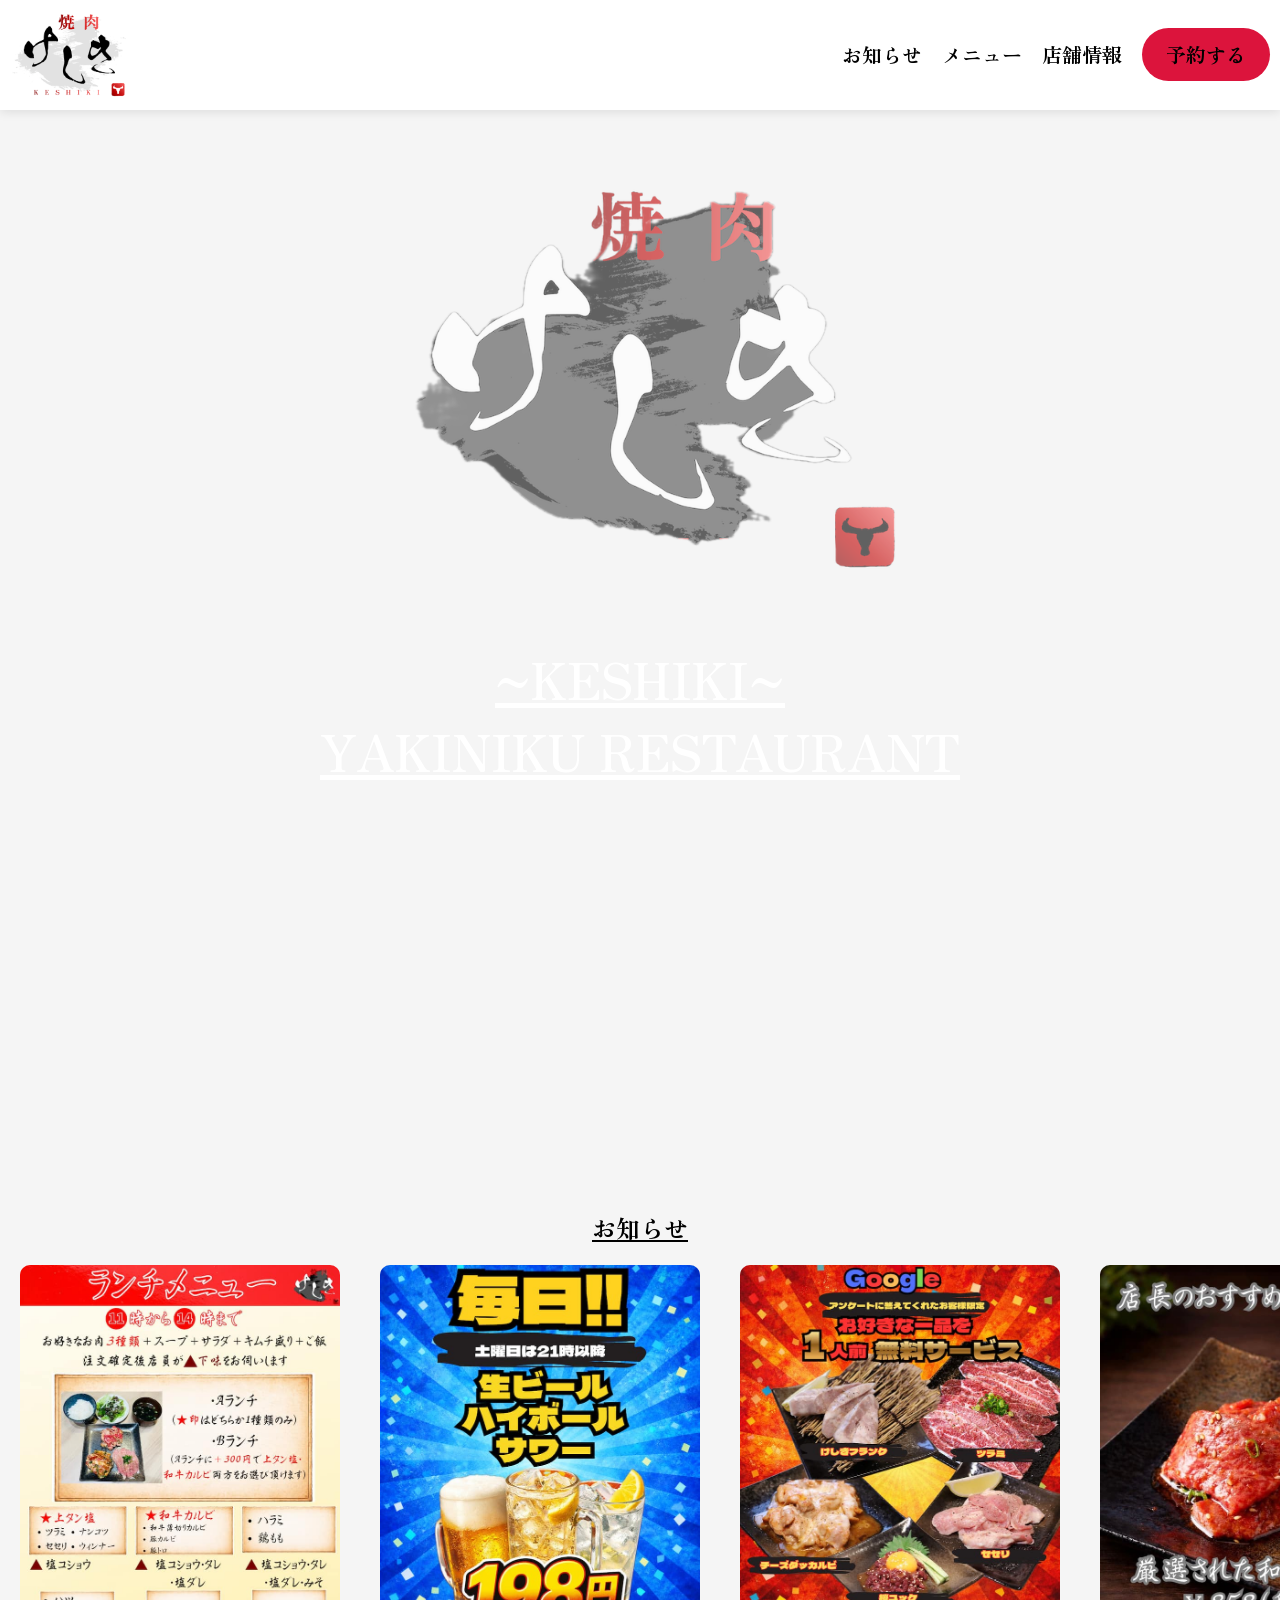
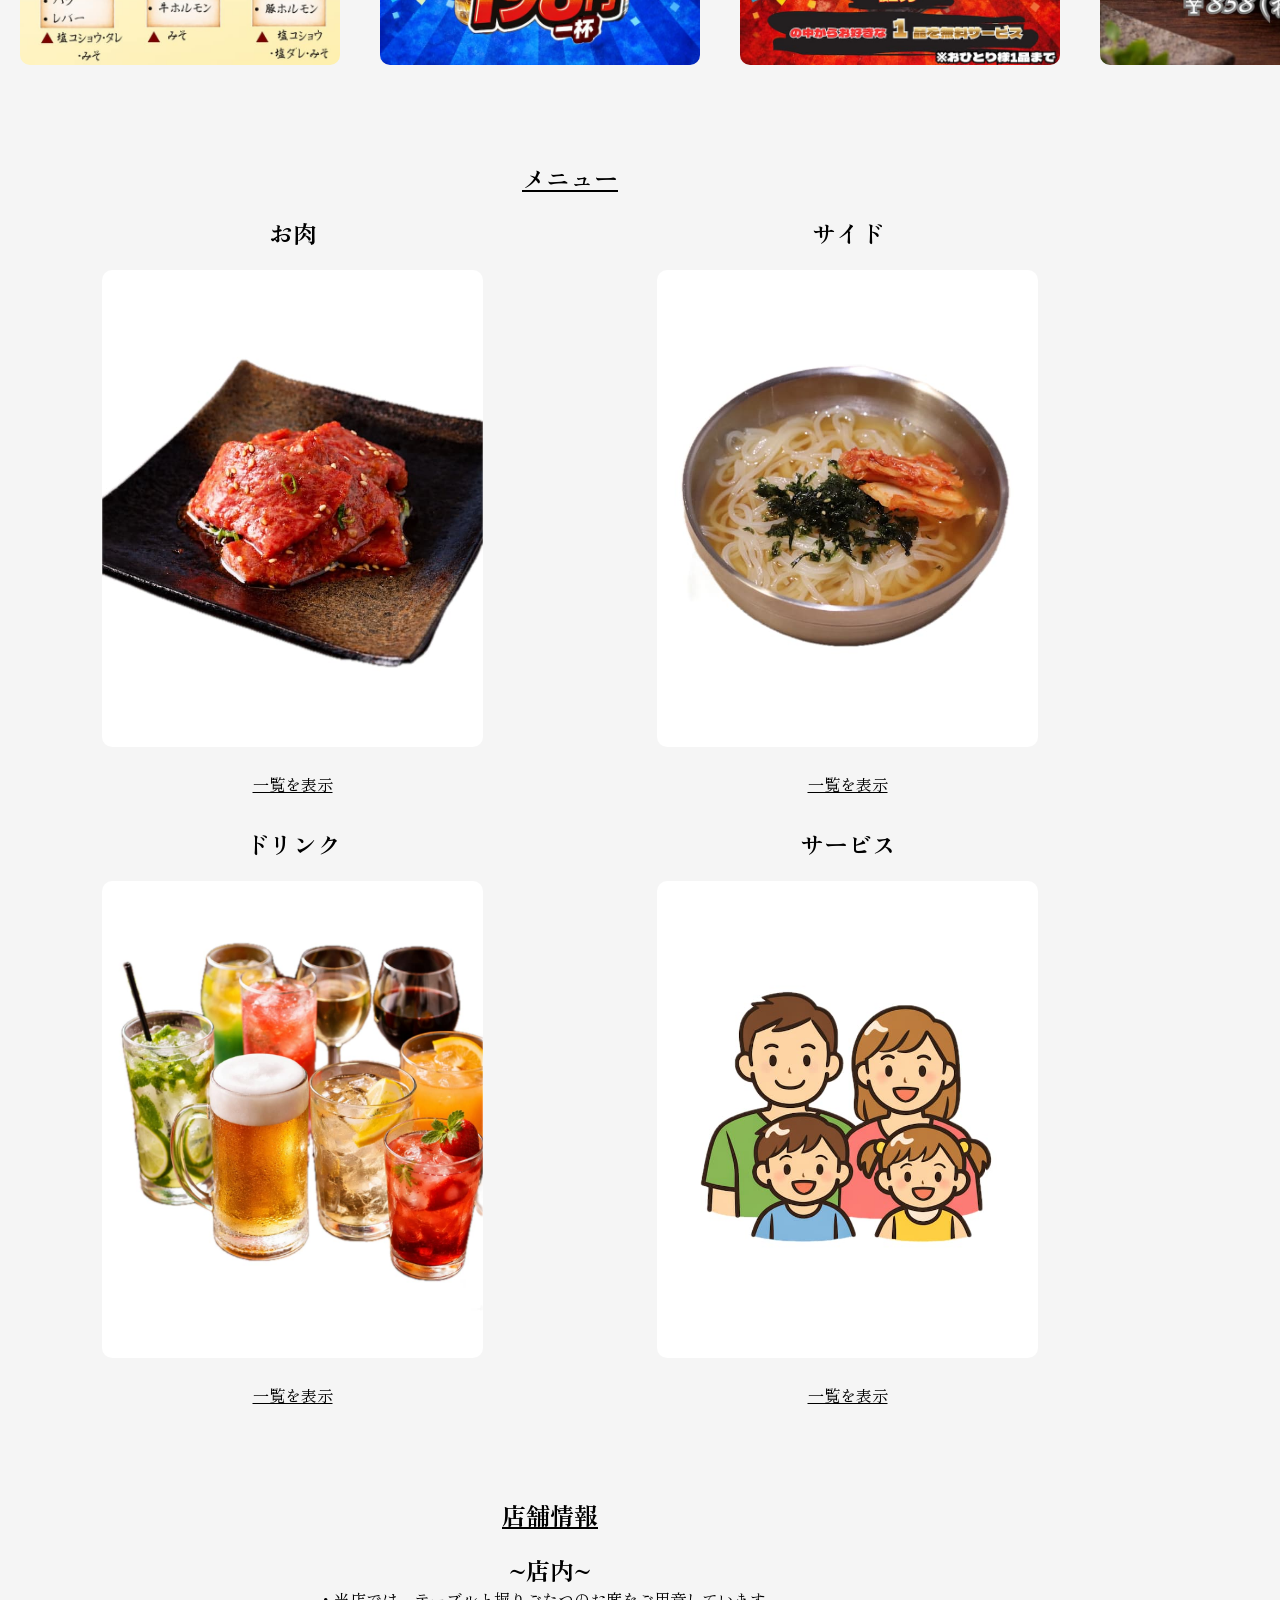
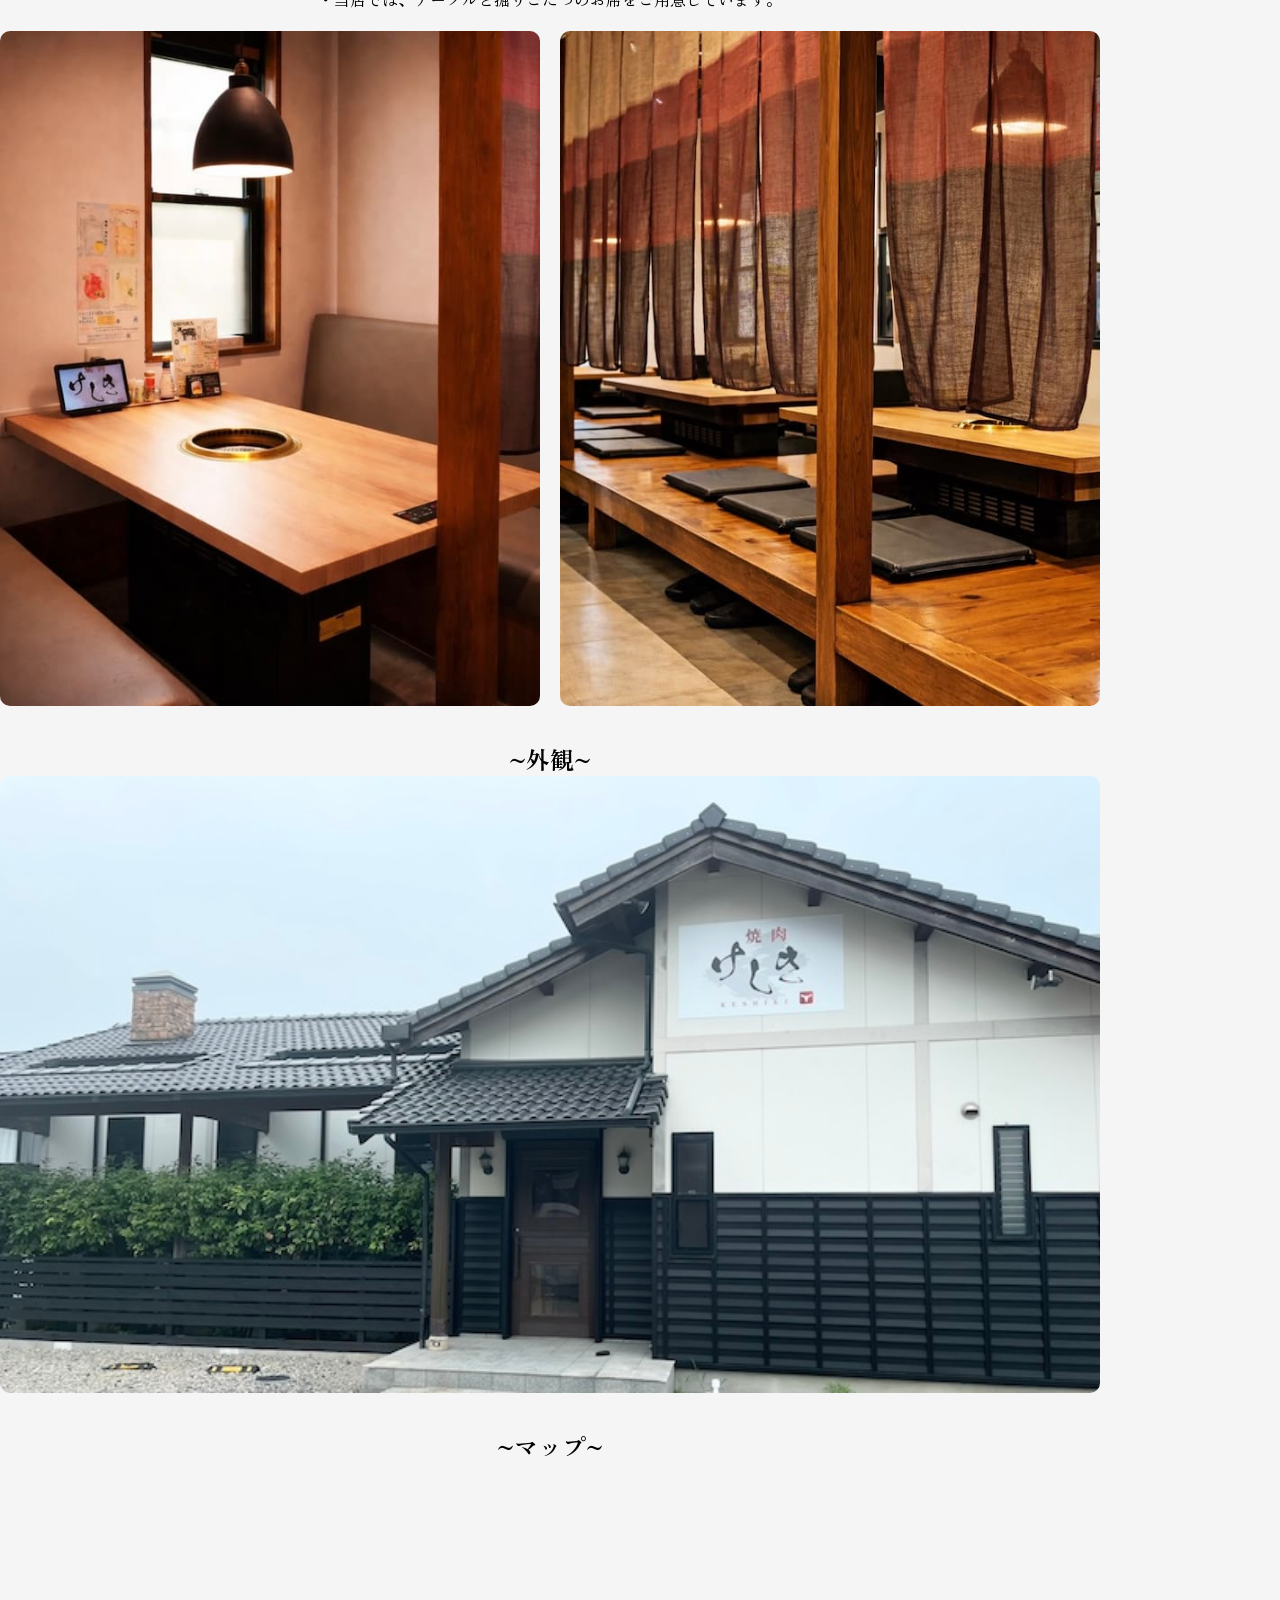
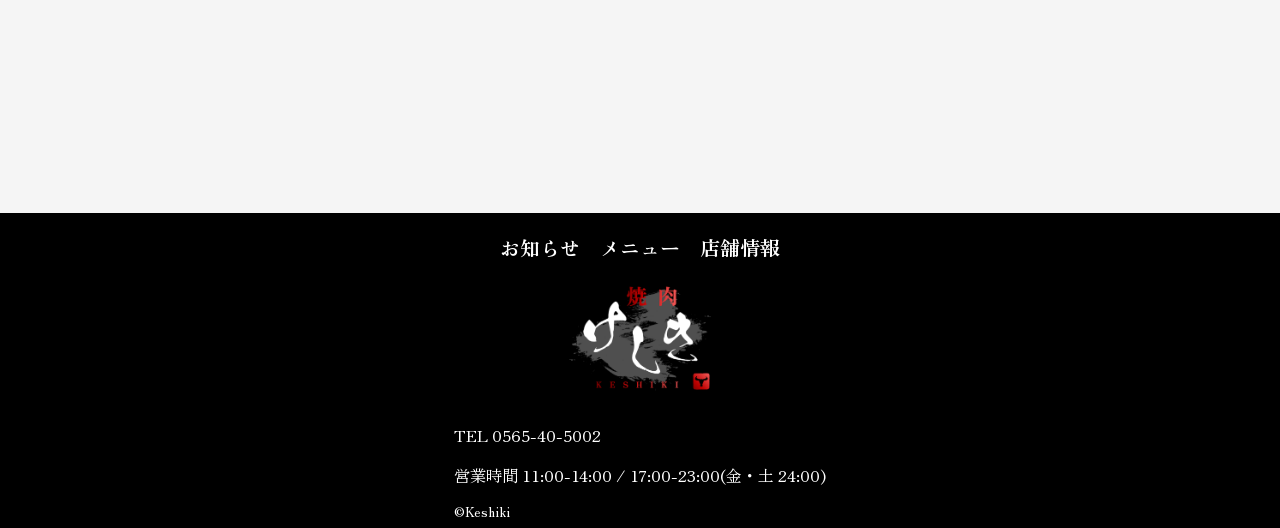
==== index.html @ 3c41a66c "Add files via upload" ====
<!DOCTYPE html>

<html>

<head>
    <meta charset="UTF-8">
    <title>YAKINIKU KESHIKI</title>
    <meta name="viewport" content="width=device-width">
    <link href="template.css" rel="stylesheet">
    <link href="index.css" rel="stylesheet">
    <link rel="preconnect" href="https://fonts.googleapis.com">
    <link rel="preconnect" href="https://fonts.gstatic.com" crossorigin>
    <link
        href="https://fonts.googleapis.com/css2?family=Archivo+Black&family=Dosis:wght@200..800&family=Mochiy+Pop+P+One&family=Montserrat:wght@700&family=Saira+Stencil:ital,wght@0,100..900;1,100..900&family=Saira:ital,wght@0,100..900;1,100..900&family=Titillium+Web:ital,wght@0,200;0,300;0,400;0,600;0,700;0,900;1,200;1,300;1,400;1,600;1,700&family=Yuji+Mai&family=Zen+Old+Mincho&display=swap"
        rel="stylesheet">

</head>

<body>
    <header>
        <div class="header-inner">
            <a href="index.html"><img class="header-logo" src="keshiki.png"></a>
            <a href="https://www.hotpepper.jp/strJ004402193/report/?utm_source=ig&utm_medium=social&utm_content=link_in_bio&fbclid=PAZXh0bgNhZW0CMTEAc3J0YwZhcHBfaWQMMjU2MjgxMDQwNTU4AAGnNsZIc8f61jbiuCUJXJV0i3Z2uTbUt6ecfXWWPEURW9ZqmIBE2czGEaHXO2I_aem_gzr9veJKT698K6bDdVhL0Q"
                class="booking-btn-mobile">予約する</a>
            <nav class="site-menu">
                <ul>
                    <li><a href="#notice">お知らせ</a></li>
                    <li><a href="#menu">メニュー</a></li>
                    <li><a href="#shop">店舗情報</a></li>
                    <li><a href="https://www.hotpepper.jp/strJ004402193/report/?utm_source=ig&utm_medium=social&utm_content=link_in_bio&fbclid=PAZXh0bgNhZW0CMTEAc3J0YwZhcHBfaWQMMjU2MjgxMDQwNTU4AAGnNsZIc8f61jbiuCUJXJV0i3Z2uTbUt6ecfXWWPEURW9ZqmIBE2czGEaHXO2I_aem_gzr9veJKT698K6bDdVhL0Q"
                            class="booking-btn">予約する</a></li>
                </ul>
            </nav>
        </div>
        <nav class="mobile-menu">
            <ul>
                <li><a href="#notice">お知らせ</a></li>
                <li><a href="#menu">メニュー</a></li>
                <li><a href="#shop">店舗情報</a></li>

            </ul>
        </nav>
    </header>
    <main>
        <section class="hero">
            <div class="hero-content">
                <img class="logo-img" src="clear-logo.PNG" alt="ロゴ">
                <h1>~KESHIKI~<br>YAKINIKU RESTAURANT</h1>
            </div>
        </section>

        <section class="notice" id="notice">
            <h1>お知らせ</h1>
            <div class="slider-group">
                <div class="slider-card">
                    <img src="lunchmenu.jpg" alt="lunch" class="slider-card-img">
                </div>
                <div class="slider-card">
                    <img src="drink-198.jpg" alt="drink-198" class="slider-card-img">
                </div>
                <div class="slider-card">
                    <img src="free-niku.jpg" alt="niku-free" class="slider-card-img">
                </div>
                <div class="slider-card">
                    <img src="karubi-slide.jpg" alt="karubi" class="slider-card-img">
                </div>
                <div class="slider-card">
                    <img src="takeout.jpg" alt="takeout" class="slider-card-img">
                </div>
            </div>
        </section>

        <section class="menu-container" id="menu">
            <h1>メニュー</h1>
            <ul class="menu-list">
                    <li>
                        <h2>お肉</h2>
                        <img src="menu-niku.jpg">
                        <a href="niku.html" class="all-view">一覧を表示</a>
                    </li>
                    <li>
                        <h2>サイド</h2>
                        <img src="menu-side.jpg">
                        <a href="sidemenu.html" class="all-view">一覧を表示</a>
                    </li>
                    <li>
                        <h2>ドリンク</h2>
                        <img src="menu-drink.jpg">
                        <a href="drink.html" class="all-view">一覧を表示</a>
                    </li>
                    <li>
                        <h2>サービス</h2>
                        <img src="menu-service.jpg">
                        <a href="service.html" class="all-view">一覧を表示</a>
                    </li>
                </ul>
        </section>

        <section class="shop-container" id="shop">
            <h1>店舗情報</h1>
            <div class="shop-inside">
                <h2>~店内~</h2>
                <p>・当店では、テーブルと掘りごたつのお席をご用意しています。</p>
                <ul>
                    <li><img src="seat.jpg"></li>
                    <li><img src="hori.jpg"></li>
                </ul>
            </div>
            <div class="shop-outside">
                <h2>~外観~</h2>
                <img src="outside.JPG">
            </div>
            <div class="map">
                <h2>~マップ~</h2>
                <iframe
                    src="https://www.google.com/maps/embed?pb=!1m18!1m12!1m3!1d15804.407918063365!2d137.1689091537991!3d35.07524352243918!2m3!1f0!2f0!3f0!3m2!1i1024!2i768!4f13.1!3m3!1m2!1s0x6004a127af2beea7%3A0x8dcfafbb52404954!2z54S86IKJ44GR44GX44GN!5e0!3m2!1sja!2sjp!4v1776489137124!5m2!1sja!2sjp"
                    style="border:0;" allowfullscreen="" loading="lazy"
                    referrerpolicy="no-referrer-when-downgrade"></iframe>
            </div>
        </section>
    </main>
    <footer>
        <div class="footer-inner">
            <nav class="site-menu-footer">
                <ul>
                    <li><a href="#notice">お知らせ</a></li>
                    <li><a href="#menu">メニュー</a></li>
                    <li><a href="#shop">店舗情報</a></li>
                </ul>
            </nav>
            <a href="index.html"><img class="footer-logo" src="keshiki2.png"></a>

            <div class="info">
                <p>TEL 0565-40-5002</p>
                <p>営業時間 11:00-14:00 / 17:00-23:00(金・土 24:00)</p>
                <p class="copyright"><small>&copy;Keshiki</small></p>
            </div>
        </div>
    </footer>
</body>

</html>
---- template.css ----
@charset "utf-8";

*,::before,
::after {
    padding: 0;
    margin: 0;
    box-sizing: border-box;
}

html {
  scroll-behavior: smooth;
}

body {
    font-family: "Zen Old Mincho", serif;
    padding-top: 110px;
}

main {
    background-color: whitesmoke;
}

header {
    position: fixed;
    top: 0;
    left: 0;
    right: 0;
    background: #fff;
    z-index: 1000;
    box-shadow: 0 2px 10px rgba(0, 0, 0, 0.1);
}

.header-inner {
    display: flex;
    justify-content: space-between;
    padding: 10px 10px 10px 10px;
}

.site-menu {
    align-items: center;
    padding-top: 30px;
}

.site-menu ul{
    display: flex;
    gap: 20px;
}

.site-menu li {
    list-style: none;
    font-size: 20px;
    font-weight: bold;
}

img{
    max-width: 100%;
}

.booking-btn-mobile {
    display: none;
}

.booking-btn {
    font-family: "Zen Old Mincho", serif;
    background-color: crimson;
    border-radius: 999px;
    padding: 12px 24px;
}

.booking-btn:hover {
    opacity: 0.8;
}

.header-logo {
    display: block;
    width: 120px;
}


.footer-inner {
    display: flex;
    flex-direction: column;
    justify-self: center;
    align-items: center;
}

.footer-logo {
    display: block;
    width: 150px;
    padding-bottom: 20px;
}

.site-menu-footer ul {
    display: flex;
    gap: 20px;
    padding-top: 20px;
    padding-bottom: 20px;
}

.site-menu-footer li {
    list-style: none;
    font-size: 20px;
    font-weight: bold;
}

a {
    color: inherit;
    text-decoration: none;
}

footer {
    background-color: #000;
    color: #fff;
}

.info p{
    display: flex;
    flex-direction: column;
    justify-self: center;
    line-height: 2.5;
}

.mobile-menu {
    display: none;
}

@media(max-width: 800px) {

    body {
        padding-top: 75px;
    }

    header {
        display: flex;
        flex-direction: column;
    }

    .header-inner {
        padding: 10px 10px 10px 10px;
        position: relative;
    }

    .header-logo {
        width: 70px;
    }

    .mobile-menu {
        display: block;
        border-top: 1px solid #000;
    }

    .mobile-menu ul {
        display: flex;
        justify-content: space-around;
        padding: 10px 0; 
    }

    .mobile-menu li {
        list-style: none;
    }


    .booking-btn-mobile {
        display: block;
        font-family: "Zen Old Mincho", serif;
        background-color: crimson;
        border-radius: 999px;
        padding: 6px 12px;
        font-size: 24px;
    }

    .site-menu {
        display: none;
    }

    .menu-icon {
        display: block;
        background-image: url(../image/menu-icon.png);
        background-size: cover;
        width: 50px;
        height: 50px;
        background-color: transparent;
        border: none;
    }

    .site-menu-footer li {
        font-size: 16px;
    }

    .info p {
        font-size: 14px;
    }

    .site-menu.active {
        display: block;
    }


}
---- index.css ----
@charset "utf-8";

.hero {
    height: 120vh;
}

.hero-content {
    position: relative;
    background-image: url(../image/niku-width.jpg);
    background-repeat: no-repeat;
    background-size: cover;
    background-position: center;
    height: 100%;
}

img {
    border-radius: 10px;
}

.logo-img {
    position: absolute;
    display: block;
    top: 25%;
    left: 50%;
    transform: translate(-50%, -50%);
    opacity: 0.6;
    width: 550px;
}

.hero-content h1 {
    position: absolute;
    top: 55%;
    left: 50%;
    transform: translate(-50%, -50%);
    font-size: 50px;
    text-align: center;
    color: #fff;
}

h1 {
    text-align: center;
    text-decoration: underline;
    padding-top: 20px;
}

.slider-group {
    position: relative;
    width: 100%;
    min-height: 200px;
    height: auto;
    display: flex;
    flex-wrap: nowrap;
    overflow-x: auto;
    margin-top: 20px;
    padding-bottom: 20px
}

.slider-card {
    flex: 0 0 auto;
    max-width: 350px;
    height: 100%;
    margin-right: 20px;
    margin-left: 20px;
}

.slider-card-img {
    width: 100%;
    height: 400px;
    object-fit: cover;
}

.menu-container {
    max-width: 1100px;
    justify-self: center;
    margin-top: 50px;
    margin-left: 20px;
    margin-right: 20px;
    margin-bottom: 50px;
}

.menu-list {
    display: grid;
    justify-self: center;
    padding-top: 20px;
    grid-template-columns: 1fr 1fr;
    grid-template-rows: 1fr 1fr;
    gap: 10px;
    list-style: none;
}

.menu-list li {
    width: 70%;
    text-align: center;
    justify-self: center;
}

.menu-list h2 {
    padding-bottom: 20px;
}

.menu-list a {
    display: block;
    padding-top: 20px;
    text-decoration: underline;
}

.shop-container {
    max-width: 1100px;
    justify-self: center;
    text-align: center;
}

.shop-container div {
    padding-bottom: 30px;
}

.shop-inside {
    display: flex;
    flex-direction: column;
    padding-top: 20px;
}

.shop h2 {
    padding-bottom: 20px;
    padding-top: 30px;
}

.shop-inside ul {
    display: flex;
    padding-top: 20px;
    list-style: none;
    gap: 20px;
    justify-content: center;
}

.shop img {
    width: 70%;
}

.shop-outside img {
    width: 100%;
}

.map iframe {
    display: block;
    margin: 0 auto;
    height: 320px;
    width: 68%;
    border-radius: 10px;
    padding-bottom: 20px;
}

.all-view {
    padding-bottom: 20px;
}

@media(max-width:1024px){
    .hero {
        height: 90vh;
        background-image: url(../image/nikus.jpg);
        background-size: cover;
        background-position: center;
    }
}

@media(max-width:800px) {
    .hero {
        height: 80vh;
    }

    .hero-content {
        background-image: url(../image/nikus.jpg);
        background-size: cover;
    }

    .nikus-img {
        display: none;
    }

    .logo-img {
        width: 200px;
        top: 50%;
        left: 50%;
        opacity: 0.9;
    }

    .hero-content h1 {
        top: 85%;
        left: 50%;
        font-size: 30px;
    }

    .shop-inside ul {
        padding-left: 20px;
        padding-right: 20px;
    }

    .shop-outside {
        padding-left: 20px;
        padding-right: 20px;
    }

    .menu-container {
        padding-top: 0;
    }


    .menu-list h2 {
    padding-bottom: 20px;

}

}
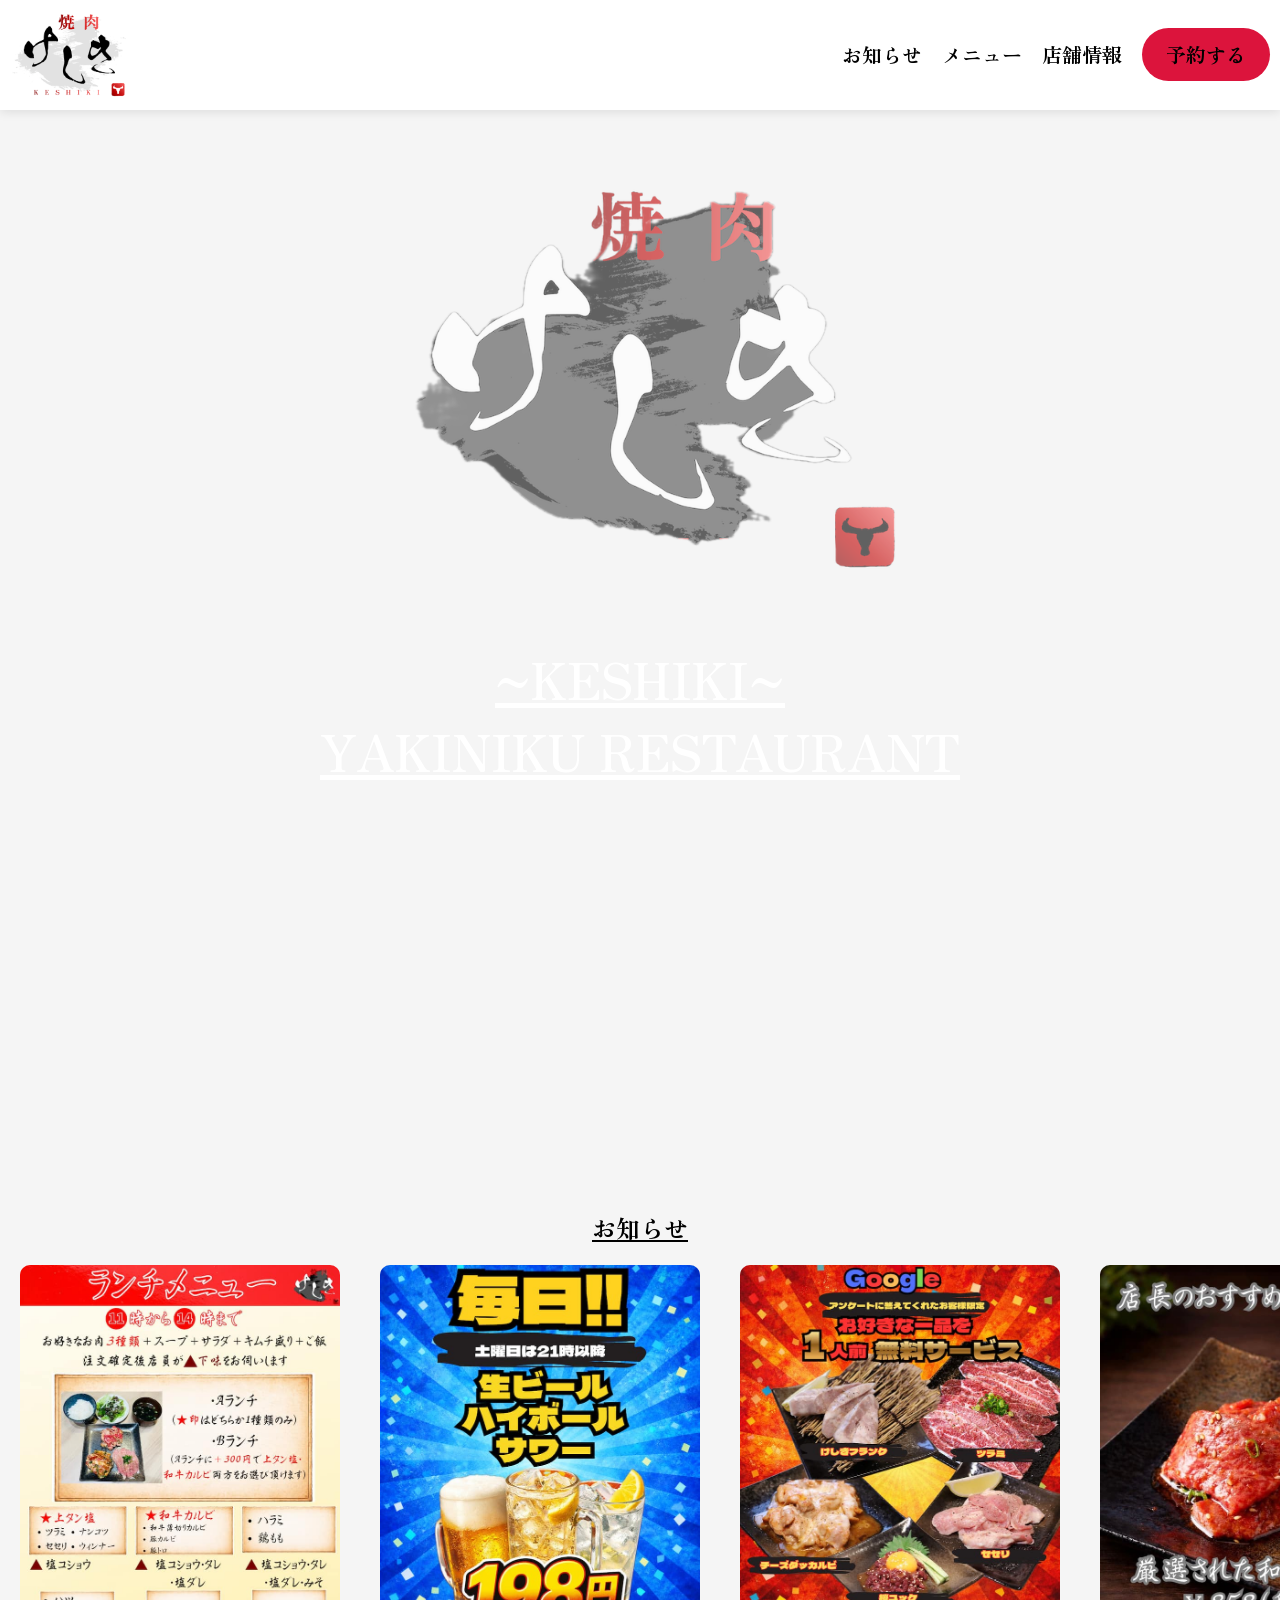
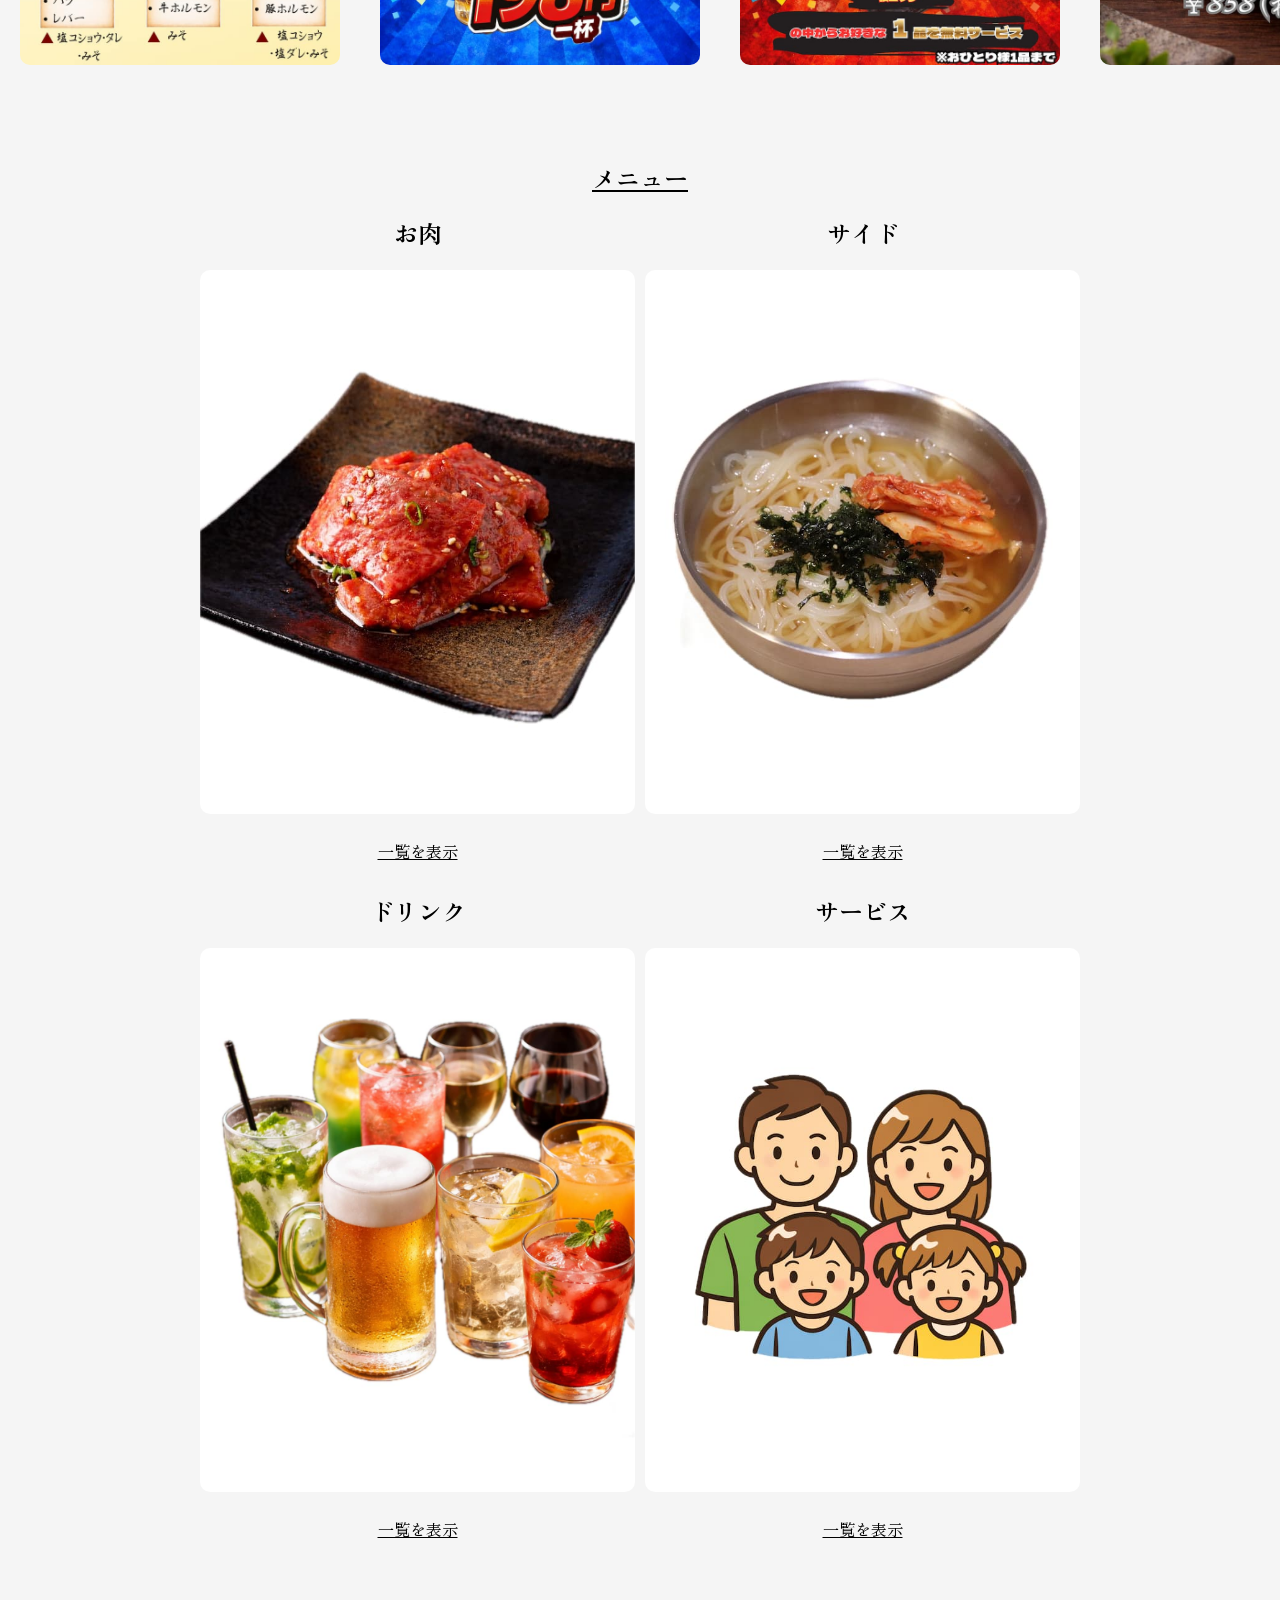
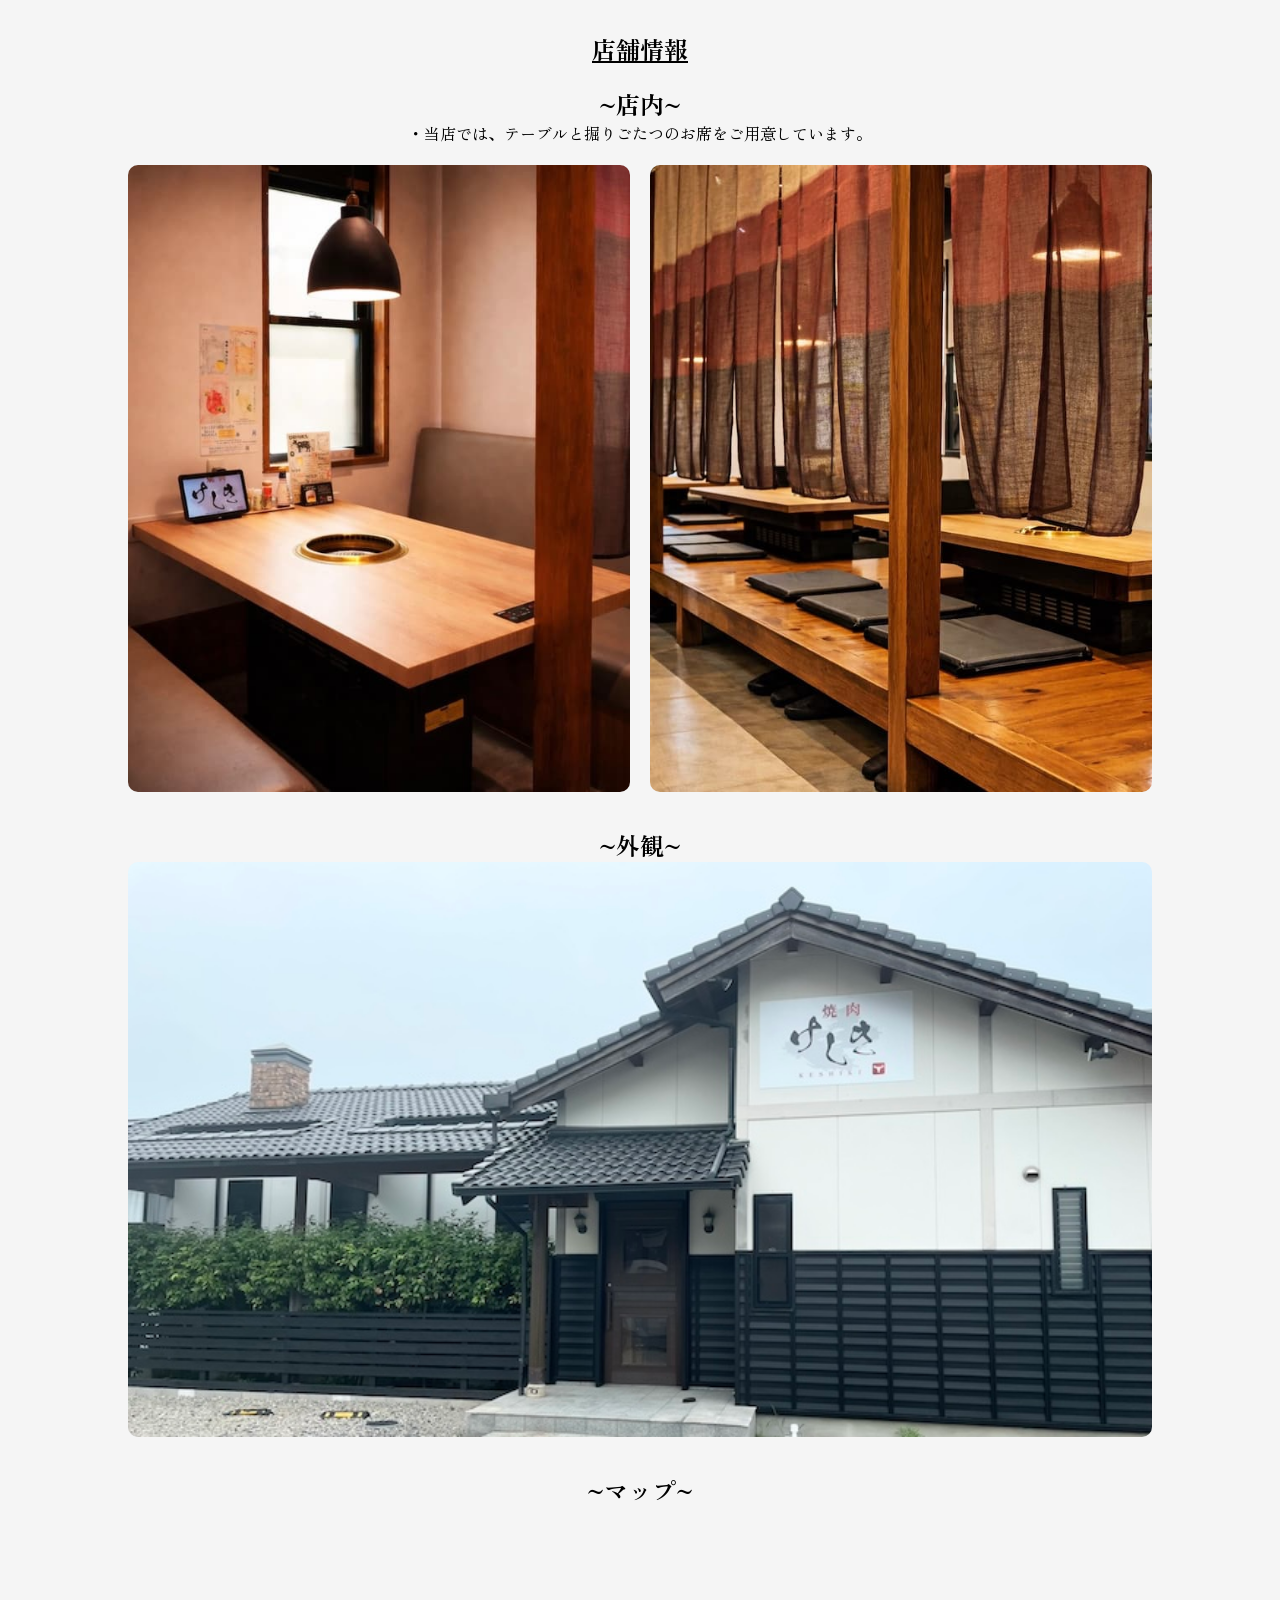
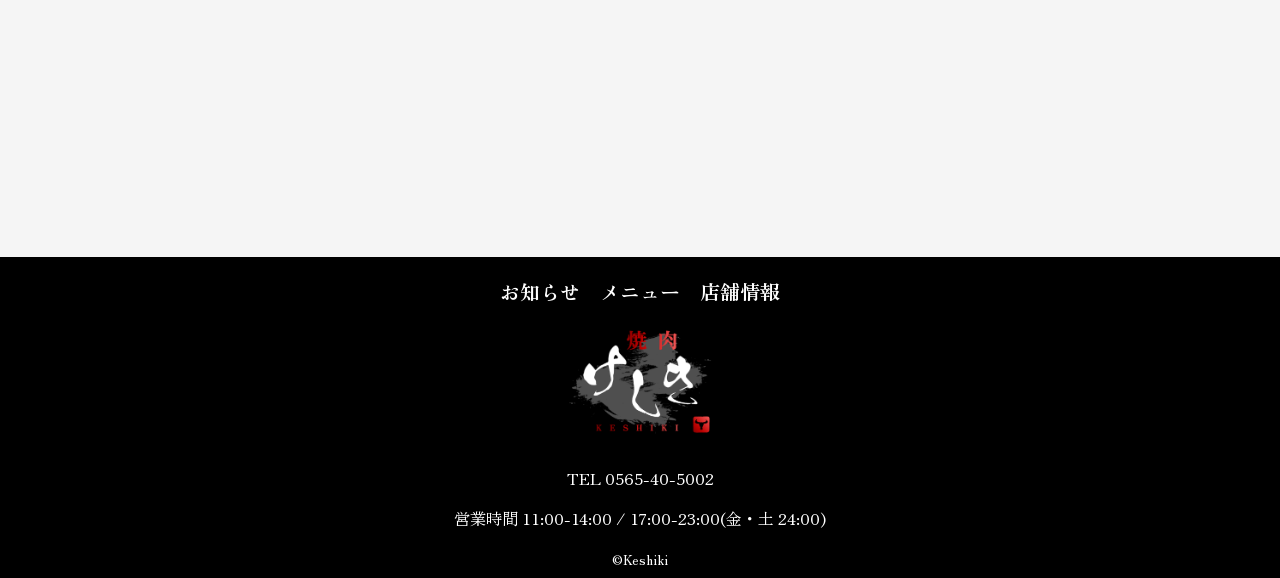
==== commit 7e15e594: "Add files via upload" ====
--- a/index.html
+++ b/index.html
@@ -137,6 +137,7 @@
             </div>
         </div>
     </footer>
+    <script src="js/slide.js" defer></script>
 </body>
 
 </html>
--- a/template.css
+++ b/template.css
@@ -33,11 +33,10 @@
 .header-inner {
     display: flex;
     justify-content: space-between;
-    padding: 10px 10px 10px 10px;
+    padding: 10px;
 }
 
 .site-menu {
-    align-items: center;
     padding-top: 30px;
 }
 
@@ -76,7 +75,6 @@
     width: 120px;
 }
 
-
 .footer-inner {
     display: flex;
     flex-direction: column;
@@ -113,10 +111,8 @@
     color: #fff;
 }
 
-.info p{
-    display: flex;
-    flex-direction: column;
-    justify-self: center;
+.info {
+    text-align: center;
     line-height: 2.5;
 }
 
@@ -136,7 +132,7 @@
     }
 
     .header-inner {
-        padding: 10px 10px 10px 10px;
+        padding: 10px;
         position: relative;
     }
 
@@ -158,7 +154,6 @@
     .mobile-menu li {
         list-style: none;
     }
-
 
     .booking-btn-mobile {
         display: block;
@@ -191,9 +186,4 @@
         font-size: 14px;
     }
 
-    .site-menu.active {
-        display: block;
-    }
-
-
 }
--- a/index.css
+++ b/index.css
@@ -71,27 +71,22 @@
 
 .menu-container {
     max-width: 1100px;
-    justify-self: center;
-    margin-top: 50px;
-    margin-left: 20px;
-    margin-right: 20px;
-    margin-bottom: 50px;
+    margin: 50px auto;  
 }
 
 .menu-list {
     display: grid;
-    justify-self: center;
-    padding-top: 20px;
-    grid-template-columns: 1fr 1fr;
-    grid-template-rows: 1fr 1fr;
+    padding-top: 20px;
+    grid-template-columns: repeat(2, 1fr);
     gap: 10px;
+    margin: 0 auto;  
     list-style: none;
+    width: 80%;
 }
 
 .menu-list li {
-    width: 70%;
-    text-align: center;
-    justify-self: center;
+    width: 100%;
+    text-align: center;
 }
 
 .menu-list h2 {
@@ -106,7 +101,8 @@
 
 .shop-container {
     max-width: 1100px;
-    justify-self: center;
+    width: 80%;
+    margin: 0 auto;
     text-align: center;
 }
 
@@ -115,8 +111,6 @@
 }
 
 .shop-inside {
-    display: flex;
-    flex-direction: column;
     padding-top: 20px;
 }
 
@@ -130,24 +124,26 @@
     padding-top: 20px;
     list-style: none;
     gap: 20px;
-    justify-content: center;
 }
 
 .shop img {
-    width: 70%;
+    width: 100%;
 }
 
 .shop-outside img {
     width: 100%;
+}
+
+.map {
+    padding-bottom: 20px;
 }
 
 .map iframe {
     display: block;
     margin: 0 auto;
     height: 320px;
-    width: 68%;
+    width: 80%;
     border-radius: 10px;
-    padding-bottom: 20px;
 }
 
 .all-view {
@@ -155,7 +151,7 @@
 }
 
 @media(max-width:1024px){
-    .hero {
+    .hero-content {
         height: 90vh;
         background-image: url(../image/nikus.jpg);
         background-size: cover;
